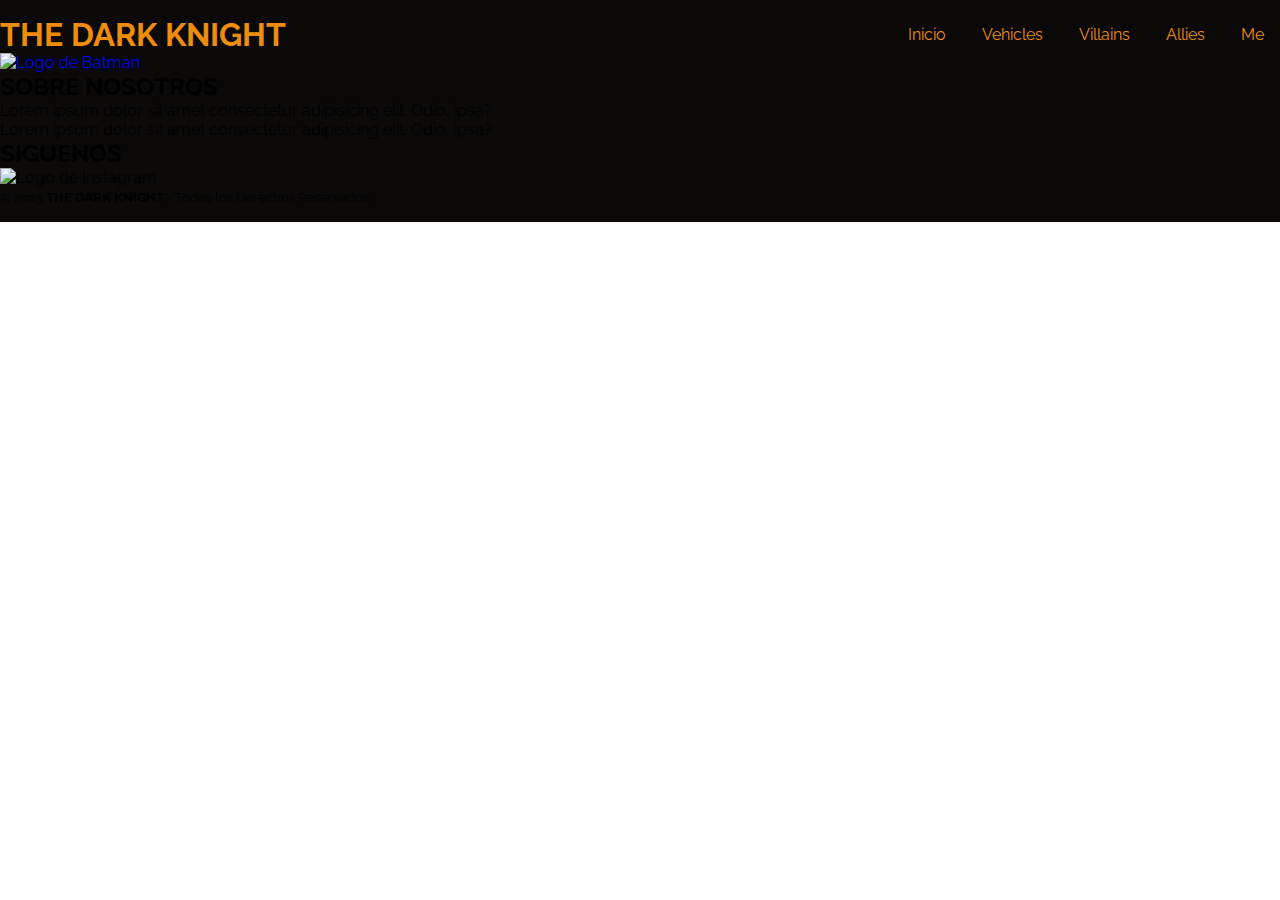
==== html/allies.html @ c23d964f "commit para pushear para solucionar carruseles" ====
<!DOCTYPE html>
<html lang="en">
<head>
    <meta charset="UTF-8">
    <meta http-equiv="X-UA-Compatible" content="IE=edge">
    <meta name="viewport" content="width=device-width, initial-scale=1.0">
    <title>Allies</title>
    <link rel="icon" href="img/batmanLogo5.ico">
    <link rel="preconnect" href="https://fonts.googleapis.com">
    <link rel="preconnect" href="https://fonts.gstatic.com" crossorigin>
    <link href="https://fonts.googleapis.com/css2?family=Raleway:wght@300&display=swap" rel="stylesheet">
    <link rel="stylesheet" href="../css/allies.css"> 
</head>
<body>
    <header class="header">
        <div class="containerNavLogo">
            <H1>THE DARK KNIGHT</H1>
            <nav class="navigation">
                <ul>
                      <li><a href="../index.html">Inicio</a></li>
                      <li><a href="../html/vehicles.html">Vehicles</a></li>
                      <li><a href="../html/villains.html">Villains</a></li>
                      <li><a href="../html/allies.html">Allies</a></li>
                      <li><a href="../html/me.html" class="">Me</a></li>  
                </ul>
            </nav>
        </div>






        <footer>
            <footer class="pie-pagina">
                <div class="grupo-1">
                    <div class="box">
                        <figure>
                            <a href="#">
                                <img src="../img/batmanLogoDefin.png" alt="Logo de Batman">
                            </a>
                        </figure>
                    </div>
                    <div class="box">
                        <h2>SOBRE NOSOTROS</h2>
                        <p>Lorem ipsum dolor sit amet consectetur adipisicing elit. Odio, ipsa?</p>
                        <p>Lorem ipsum dolor sit amet consectetur adipisicing elit. Odio, ipsa?</p>
                    </div>
                    <div class="box">
                        <h2>SIGUENOS</h2>
                        <div class="red-social">
                            <img class="logoIG" src="../img/instagram.png" alt="Logo de Instagram">
                        </div>
                    </div>
                </div>
                <div class="grupo-2">
                    <small>&copy; 2023 <b>THE DARK KNIGHT</b> - Todos los Derechos Reservados.</small>
                </div>
            </footer>
        </footer>
</body>
</html>
---- css/allies.css ----
*{
  margin: 0%;
  padding: 0%;
  font-family: 'Raleway', sans-serif;
  text-decoration-line: none;
  box-sizing: border-box;
  list-style: none;
}




.header {
  padding: 1rem 0%;
  background: #0a0908;
}
.header .containerNavLogo {
  display: flex;
  justify-content: space-between;
  align-items: center;
  color: #EE8C0C;
  /*.navigation a{
      color: #EE8C0C;
  }*/
}
.header .containerNavLogo .navigation ul li {
  color: #EE8C0C;
  display: inline-block;
}
.header .containerNavLogo .navigation ul li a {
  display: block;
  padding: 0.5rem 1rem;
  text-decoration-line: none;
  color: #EE8C0C;
}

/*# sourceMappingURL=allies.css.map */
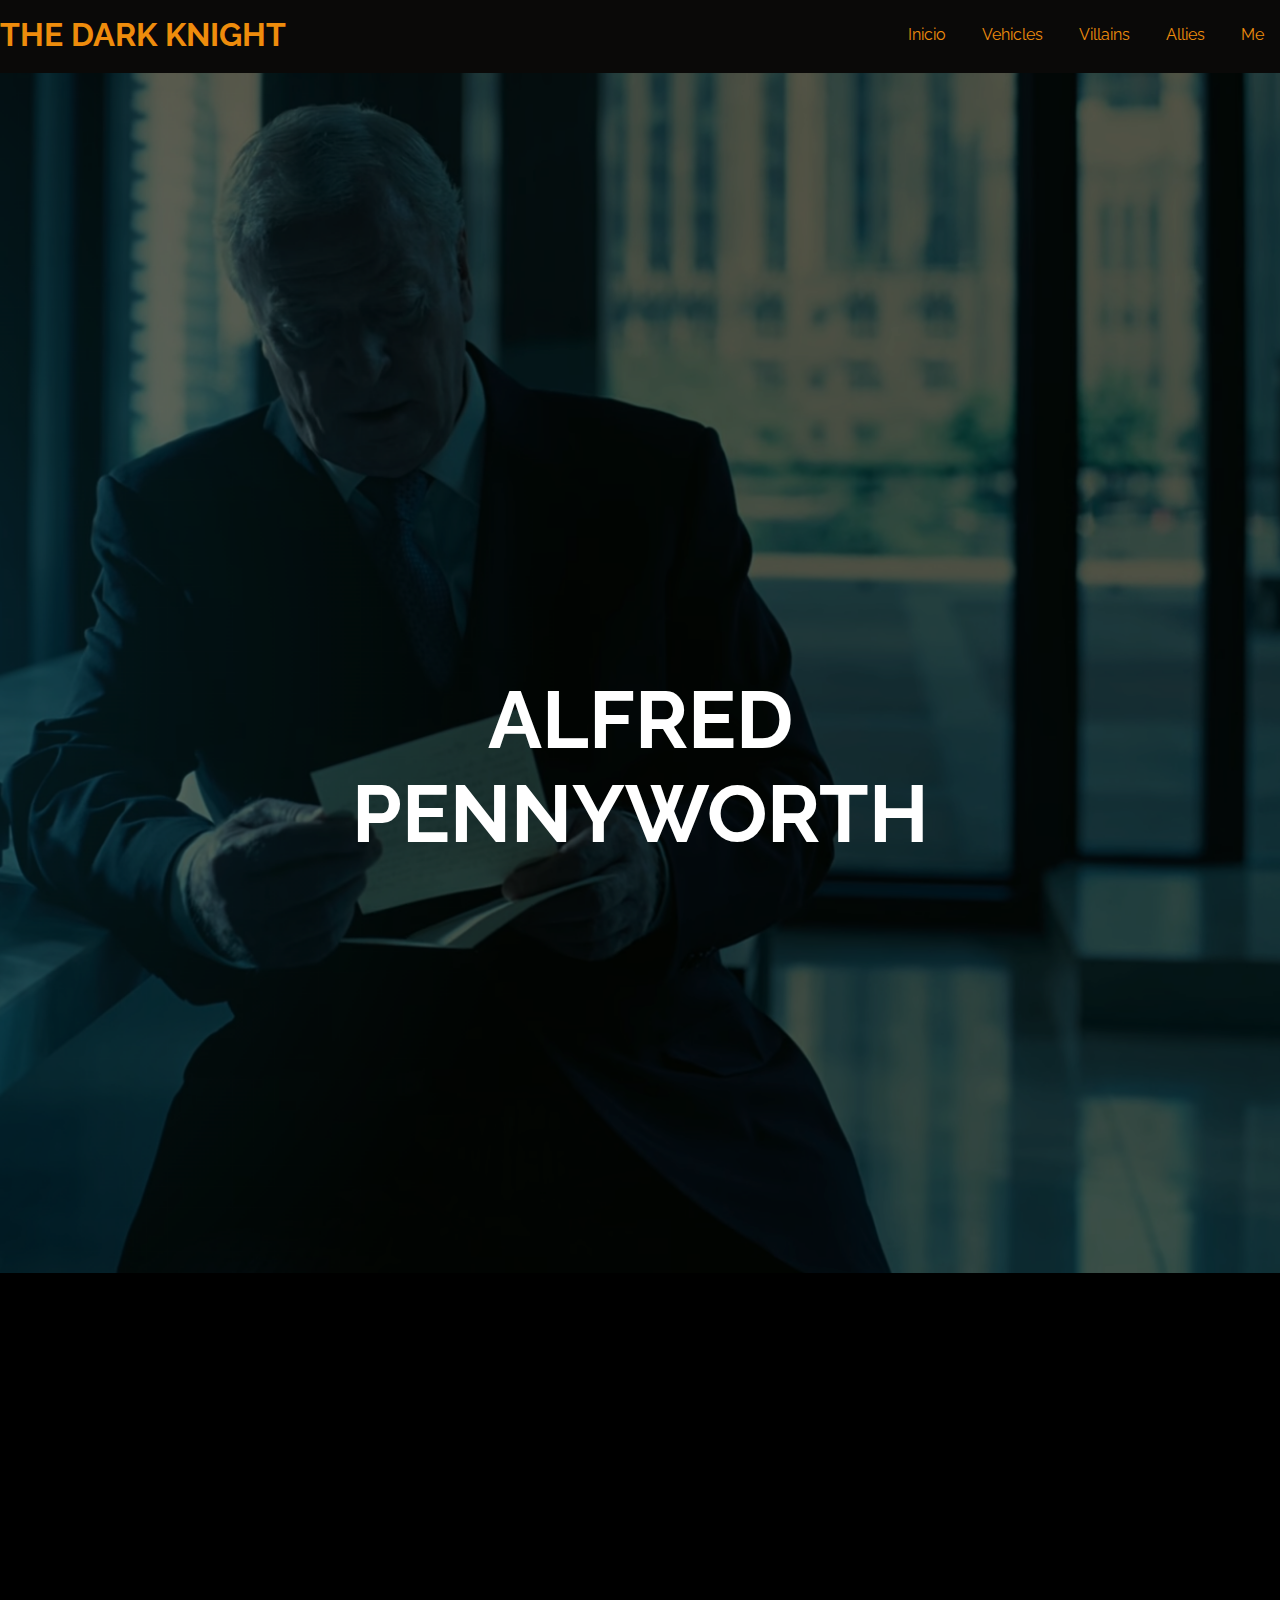
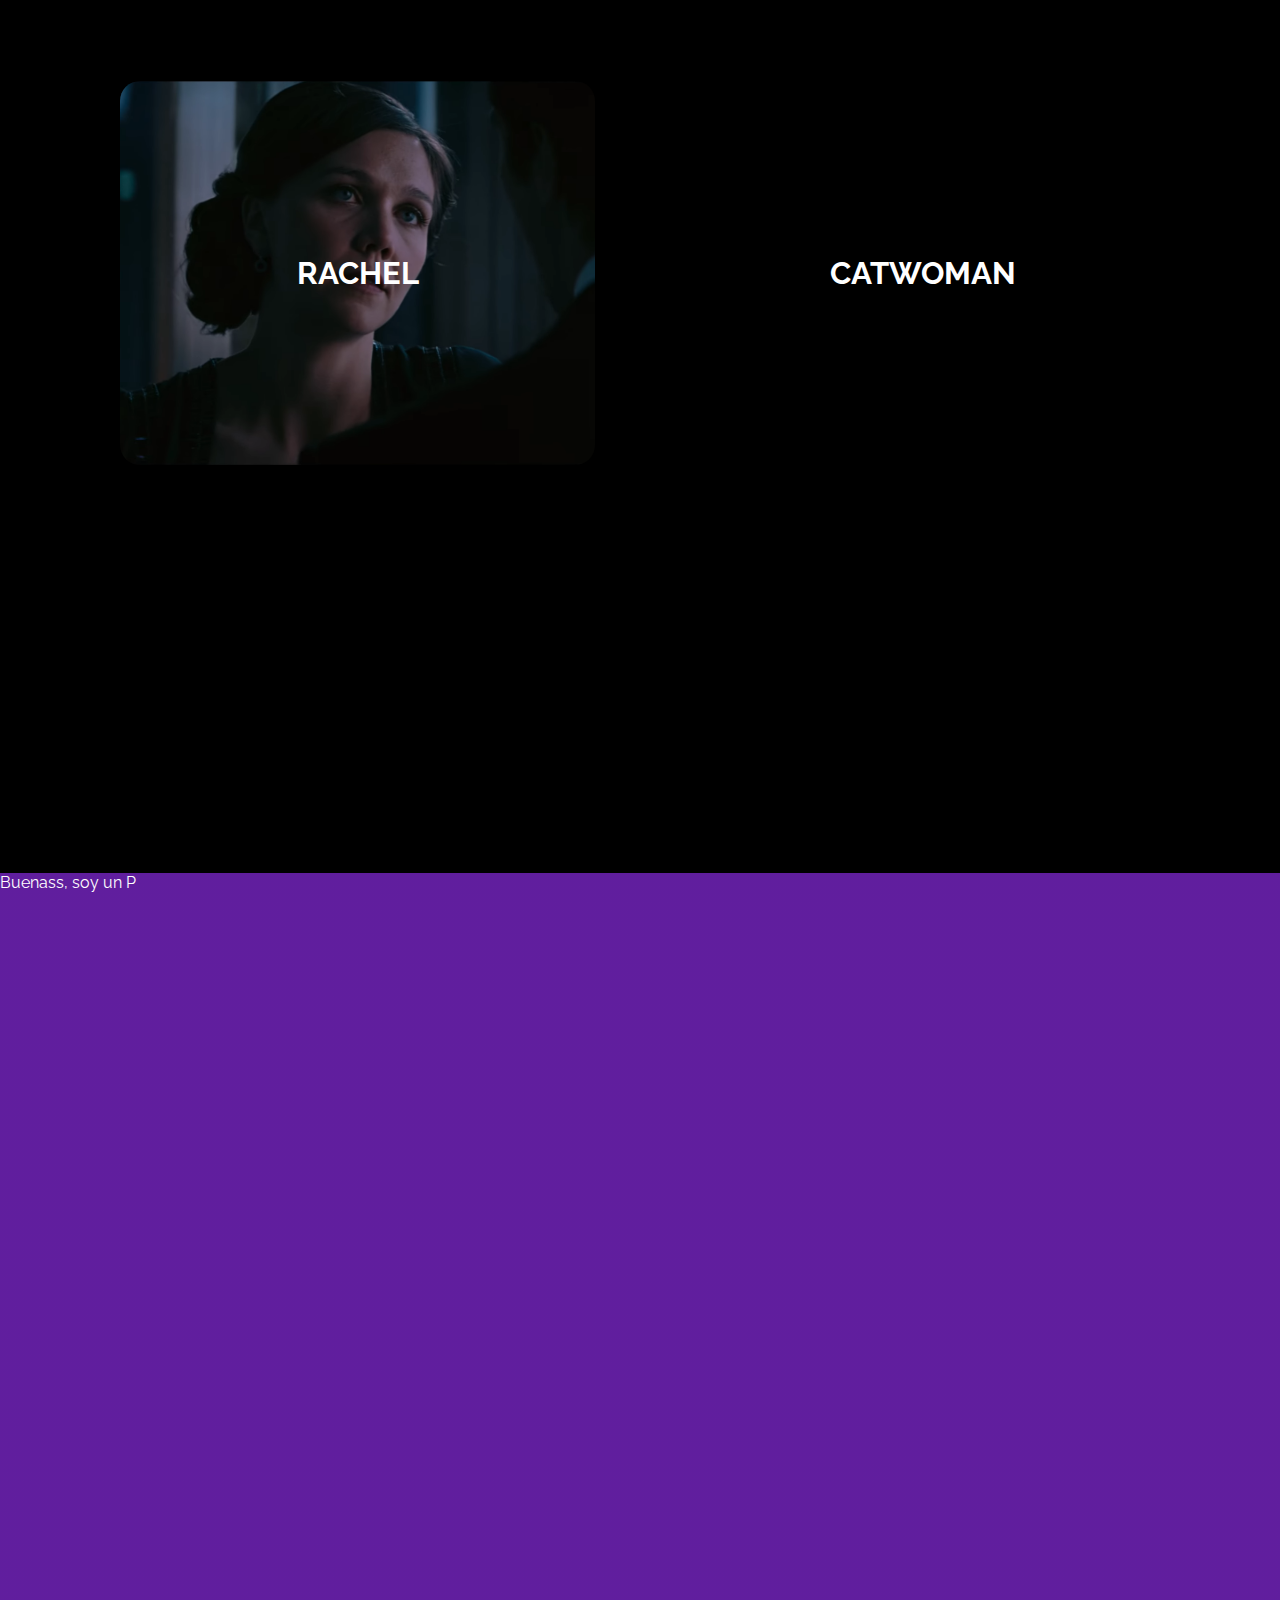
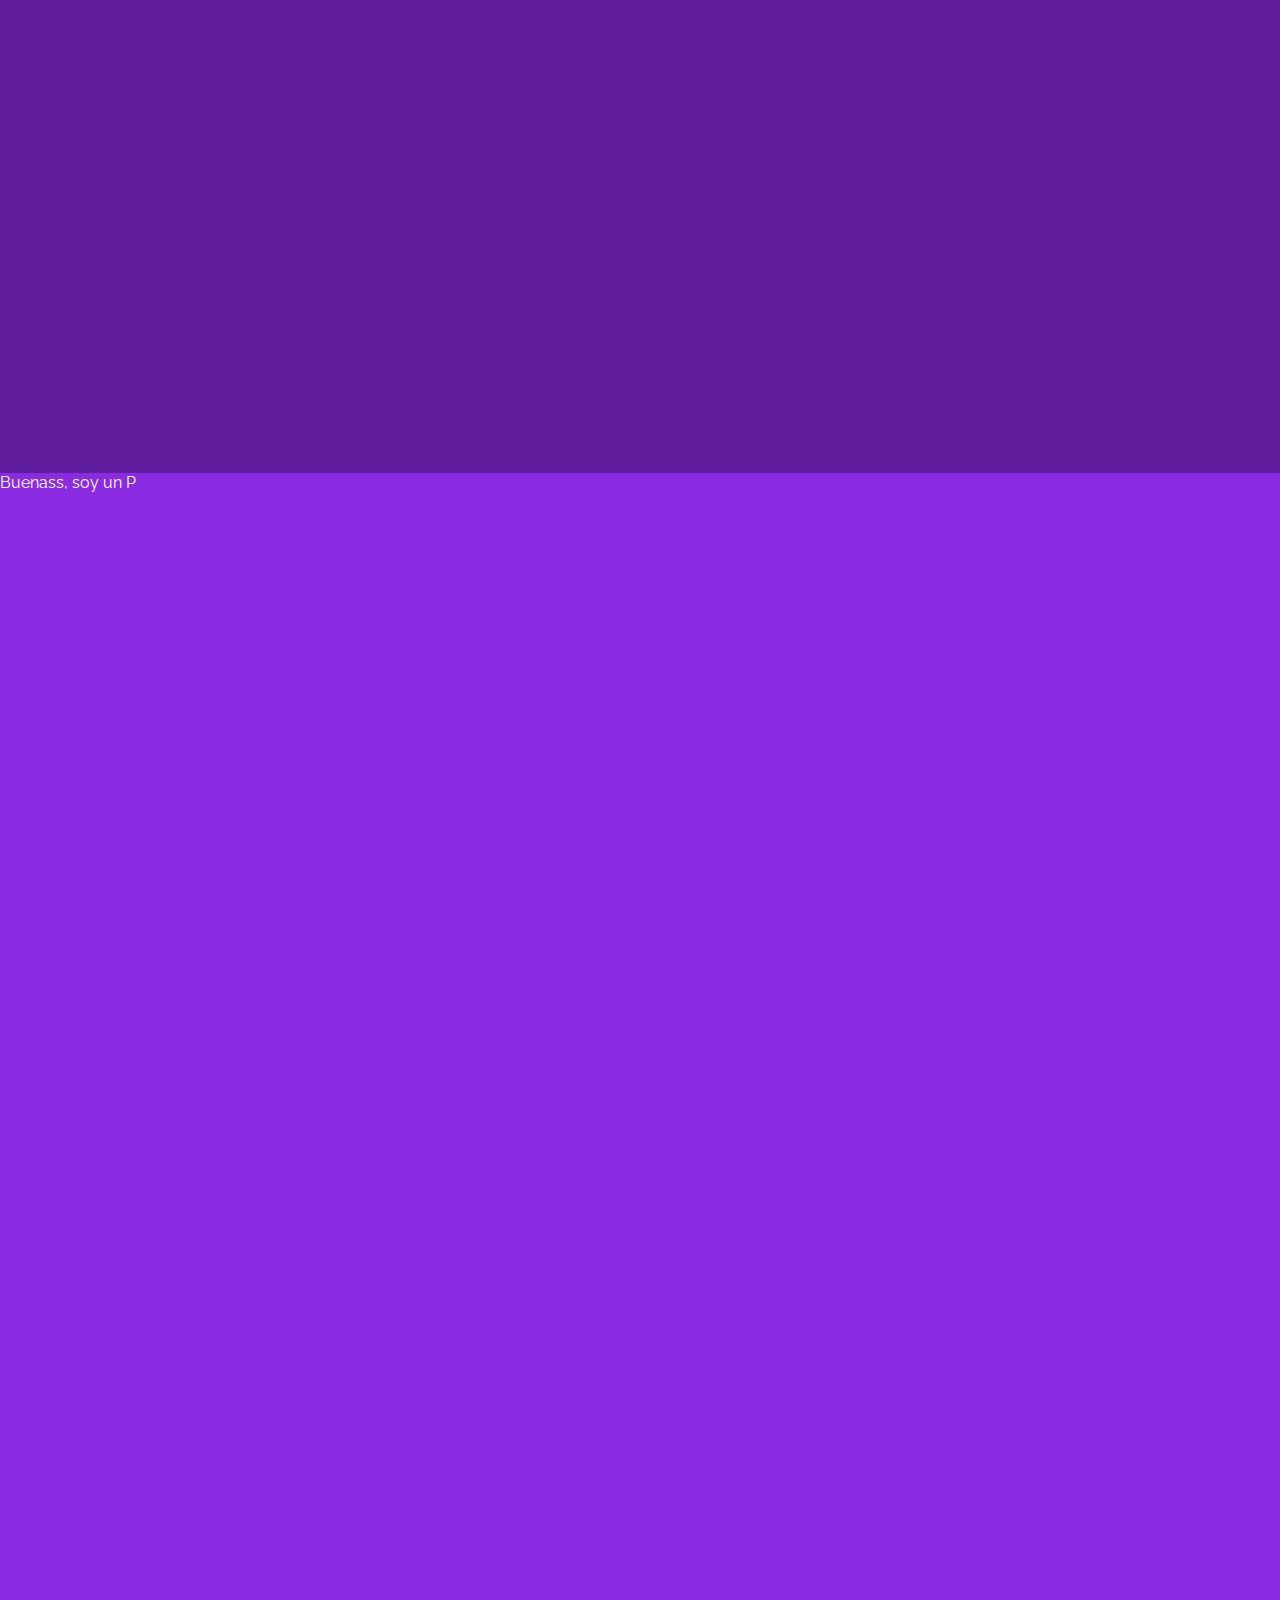
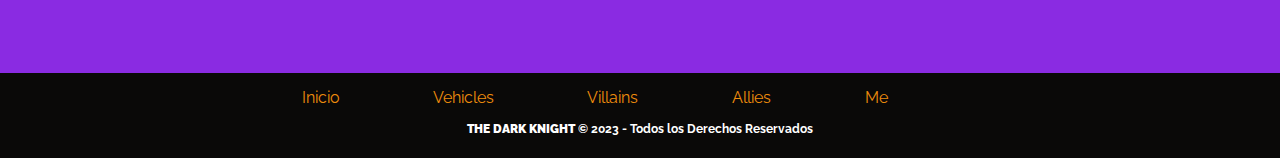
==== commit 258322c4: "Avance en todas las páginas. Desarrollo definitivo de página 'me', vehicles, 'villains', y semi-defi" ====
--- a/html/allies.html
+++ b/html/allies.html
@@ -14,49 +14,83 @@
 <body>
     <header class="header">
         <div class="containerNavLogo">
-            <H1>THE DARK KNIGHT</H1>
+            <h1>THE DARK KNIGHT</h1>
             <nav class="navigation">
                 <ul>
-                      <li><a href="../index.html">Inicio</a></li>
-                      <li><a href="../html/vehicles.html">Vehicles</a></li>
-                      <li><a href="../html/villains.html">Villains</a></li>
-                      <li><a href="../html/allies.html">Allies</a></li>
-                      <li><a href="../html/me.html" class="">Me</a></li>  
+                    <li><a href="../index.html">Inicio</a></li>
+                    <li><a href="../html/vehicles.html">Vehicles</a></li>
+                    <li><a href="../html/villains.html">Villains</a></li>
+                    <li><a href="../html/allies.html">Allies</a></li>
+                    <li><a href="../html/me.html" class="">Me</a></li>  
                 </ul>
             </nav>
         </div>
+    </header>
+
+
+        <div class="containerAllies">
+
+
+
+            <section class="sectionAlfred">
+                            <h1> ALFRED PENNYWORTH </h1>
+                            <!-- <video class="alfredRachel" controls src="../videos/alfredRachelMuere.mp4">
+                                This browser does not support HTML5 audio files
+                            </video>
+                            <video src=""></video> -->
+            </section>
+
+
+
+
+            <section class="sectionWomen">
+                <div class="rachel">
+                <h2>RACHEL</h2>
+                </div>
+                <div class="catwoman">
+                    <h2>CATWOMAN</h2>
+                </div>
+            </section>
+
+
+            
+            <section class="sectionFox">
+                <div class="p"><p>Buenass, soy un P</p></div>
+
+
+            </section>
 
 
 
 
 
+            <section class="sectionGordon">
 
-        <footer>
-            <footer class="pie-pagina">
-                <div class="grupo-1">
-                    <div class="box">
-                        <figure>
-                            <a href="#">
-                                <img src="../img/batmanLogoDefin.png" alt="Logo de Batman">
-                            </a>
-                        </figure>
-                    </div>
-                    <div class="box">
-                        <h2>SOBRE NOSOTROS</h2>
-                        <p>Lorem ipsum dolor sit amet consectetur adipisicing elit. Odio, ipsa?</p>
-                        <p>Lorem ipsum dolor sit amet consectetur adipisicing elit. Odio, ipsa?</p>
-                    </div>
-                    <div class="box">
-                        <h2>SIGUENOS</h2>
-                        <div class="red-social">
-                            <img class="logoIG" src="../img/instagram.png" alt="Logo de Instagram">
-                        </div>
-                    </div>
+                <div class="p"><p>Buenass, soy un P</p></div>
+
+            </section>
+
+
+
+
+           
+
+        </div>
+
+        <footer class="pie-pagina">
+            <div class="grupo-2">
+                <div class="box">
+                    <ul>
+                      <a href="../index.html">Inicio</a>
+                      <a href="../html/vehicles.html">Vehicles</a>
+                      <a href="../html/villains.html">Villains</a>
+                      <a href="../html/allies.html">Allies</a>
+                      <a href="../html/me.html">Me</a>
+                    </ul>
+                    <h3> <b>THE DARK KNIGHT</b> &copy; 2023 - Todos los Derechos Reservados</h3>
+
                 </div>
-                <div class="grupo-2">
-                    <small>&copy; 2023 <b>THE DARK KNIGHT</b> - Todos los Derechos Reservados.</small>
-                </div>
-            </footer>
+            </div>
         </footer>
 </body>
 </html>--- a/css/allies.css
+++ b/css/allies.css
@@ -13,6 +13,7 @@
 .header {
   padding: 1rem 0%;
   background: #0a0908;
+  padding-bottom: 20px;
 }
 .header .containerNavLogo {
   display: flex;
@@ -34,4 +35,202 @@
   color: #EE8C0C;
 }
 
+
+
+.containerAllies{
+  background-color: blueviolet;
+  display: grid;
+  grid-template-rows: repeat(4, 1fr);
+  grid-template-columns: repeat(3, 1fr);
+  color: white;
+}
+
+
+
+
+
+
+
+
+
+
+
+.containerAllies .sectionAlfred{
+background-color: #010308;
+grid-column: 1/4;
+grid-row: 1/2;
+background-image: url(../img/alfredOscuroSketch.png);
+background-repeat: no-repeat;
+background-position: center center;
+background-size: cover;
+padding: 600px;
+align-items: center;
+justify-content: center;
+text-align: center;
+font-size: 250%;
+display: grid;
+grid-template-columns: repeat(5, 1fr);
+grid-template-rows: repeat(5, 1fr);
+height: 100vh;
+width: 100vw;
+
+}
+
+.sectionAlfred .gridAlfred .alfredRachel{
+  width: 10%;
+  height: 10%;
+}
+
+
+
+.containerAllies .sectionWomen{
+background-color: #000000;
+grid-column: 1/4;
+grid-row: 2/3;
+display: grid;
+grid-template-columns: 1fr 1fr;
+grid-template-rows: 1fr;
+align-items: center;
+/* background: linear-gradient(to right, /* rgb(0 0 0 / 0.3), rgb(0 0 0 / 0.3) ),  url(../img/batman2.jpg); */
+background-repeat: no-repeat;
+background-position: center center;
+background-size: cover;
+padding: 120px;
+gap: 90px;
+}
+
+
+.containerAllies .sectionWomen .rachel{
+margin: 0px;
+position: relative;
+transition: 0.7s;;
+border-radius: 20px;
+background-image: url(../img/rachel01.png);
+background-repeat: no-repeat;
+/* background-position: center center; */
+background-size: cover;
+height: 40%;
+width:100%;
+/* margin: 50px 50px 50px 50px; */
+display: flex;
+align-items: center;
+justify-content: center;
+font-size: 130%;
+}
+
+.containerAllies .sectionWomen .rachel:hover {
+    /* transform: scale(1.1); */
+    position: relative;
+    box-shadow: 0 0 30px #EE8C0C;
+    height: 100%;
+    background-image: url(../img/rachelPoster.jpg);
+
+  }
+
+  .containerAllies .sectionWomen .catwoman{
+    margin: 0px;
+    position: relative;
+    transition: 0.7s;;
+    border-radius: 20px;
+    background-image: url(../img/catwoman1.png);
+    background-repeat: no-repeat;
+    /* background-position: center center; */
+    background-size: cover;
+    height: 40%;
+    width:100%;
+    /* margin: 50px 50px 50px 50px; */
+    display: flex;
+    align-items: center;
+    justify-content: center;
+    font-size: 130%;
+    
+    
+    }
+
+    .containerAllies .sectionWomen .catwoman h2{
+
+
+
+    }
+
+
+    .containerAllies .sectionWomen .catwoman:hover {
+      /* transform: scale(1.1); */
+      position: relative;
+      box-shadow: 0 0 30px #EE8C0C;
+      height: 100%;
+      background-image: url(../img/catwoman2poster.webp);
+      background-size: cover;
+    }
+  
+
+
+
+
+
+
+/* .containerAllies .sectionWomen .catwoman:hover{
+
+  position: relative;
+  box-shadow: 0 0 30px #EE8C0C;
+  height: 100%;
+
+} */
+
+
+
+
+
+.containerAllies .sectionFox{
+background-color: brown;
+  grid-column: 1/4;
+  grid-row: 3/4;
+  background: linear-gradient(to right, rgb(0 0 0 / 0.3), rgb(0 0 0 / 0.3) ), url(../img/fox5.png);
+  background-repeat: no-repeat;
+  background-position: center center;
+  background-size: cover;
+  }
+
+  .containerAllies .sectionGordon{
+
+    grid-column: 1/4;
+    grid-row: 4/5;
+    
+  }
+
+  
+
+  .pie-pagina {
+    width: 100%;
+    background-color: #0a0908;
+    text-align: center;
+  }
+  .pie-pagina .grupo-2 {
+    background-color: #0a0908;
+    padding: 15px 10px;
+    text-align: center;
+    color: #fff;
+    padding: 15px;
+  }
+  .pie-pagina .grupo-2 .box ul a {
+    text-decoration: none;
+    color: #EE8C0C;
+    margin-right: 90px;
+  }
+  .pie-pagina .grupo-2 h3 {
+    font-size: 12px;
+    margin-bottom: 7px;
+    padding-top: 15px;
+  }
+  
+  @media screen and (max-width: 800px) {
+    .pie-pagina .grupo-1 {
+      width: 90%;
+      grid-template-columns: repeat(1, 1fr);
+      grid-gap: 30px;
+      padding: 35px 0px;
+    }
+  }
+
+
 /*# sourceMappingURL=allies.css.map */
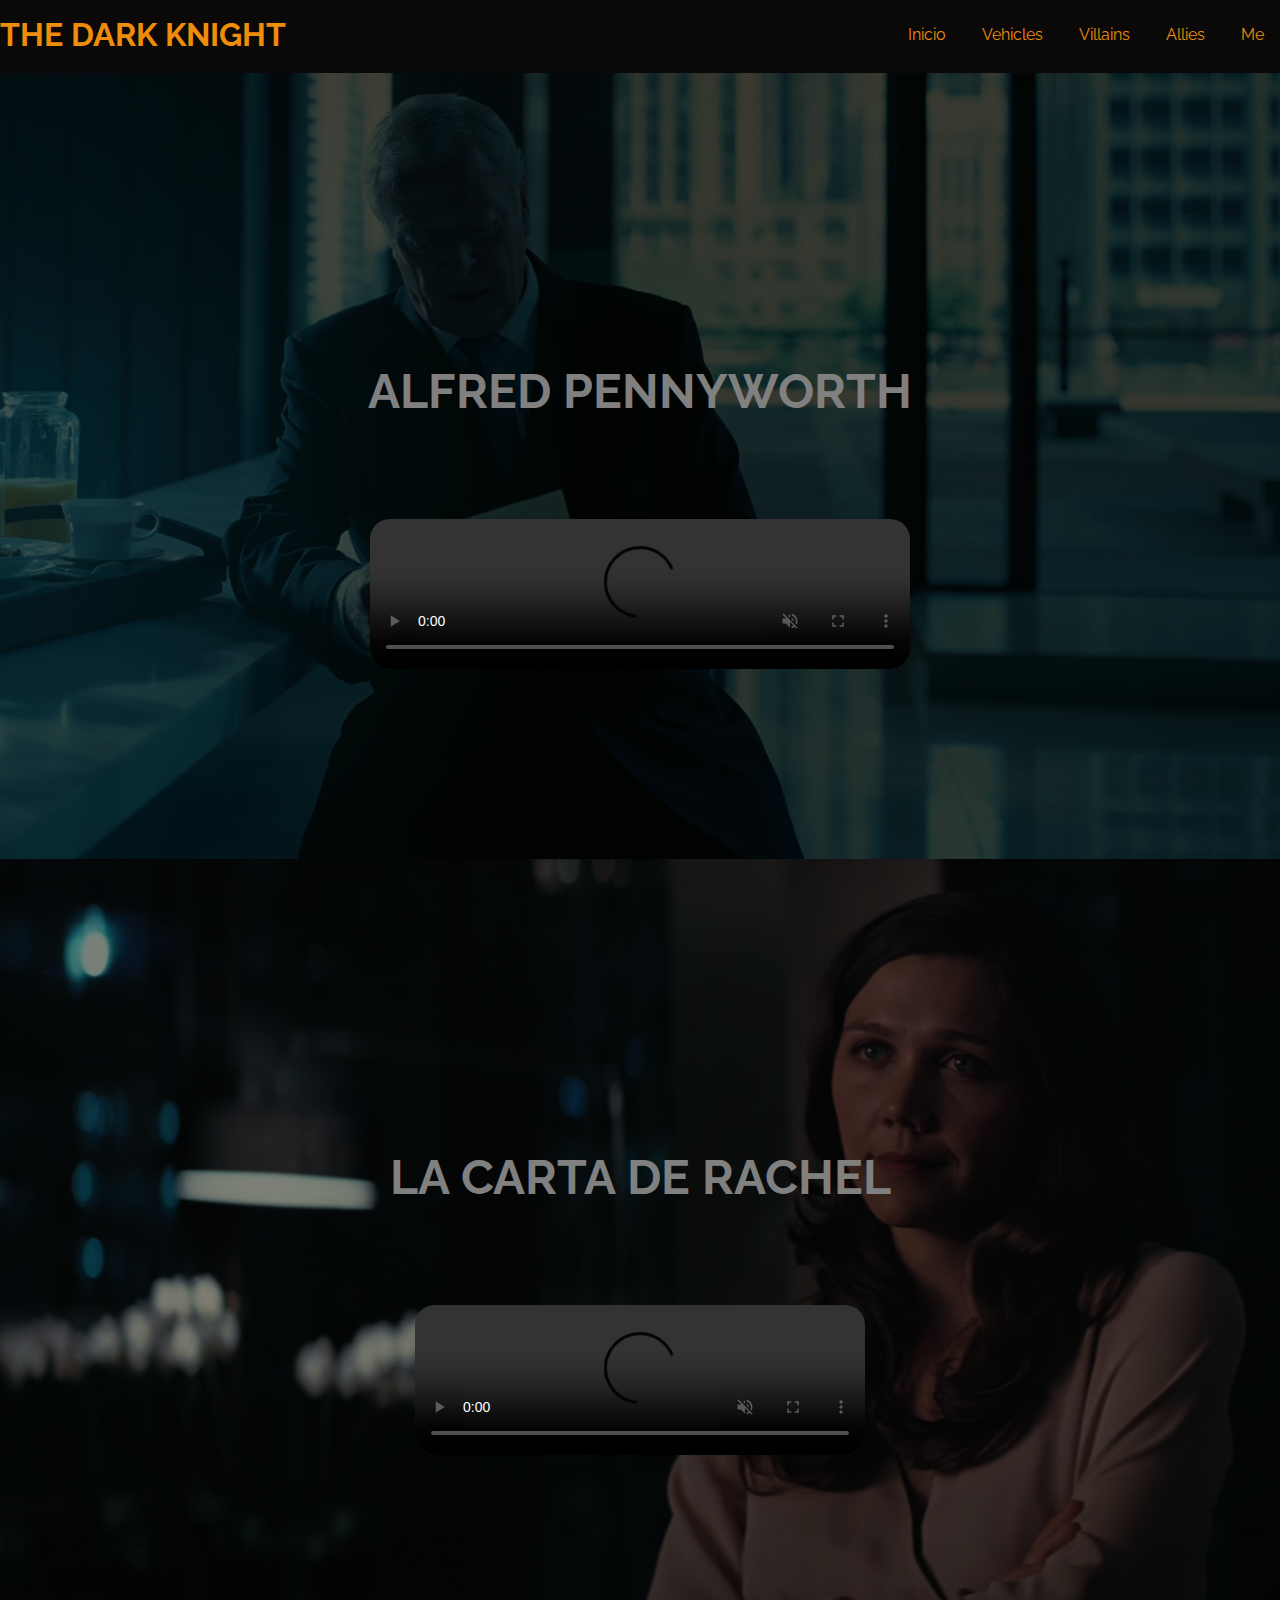
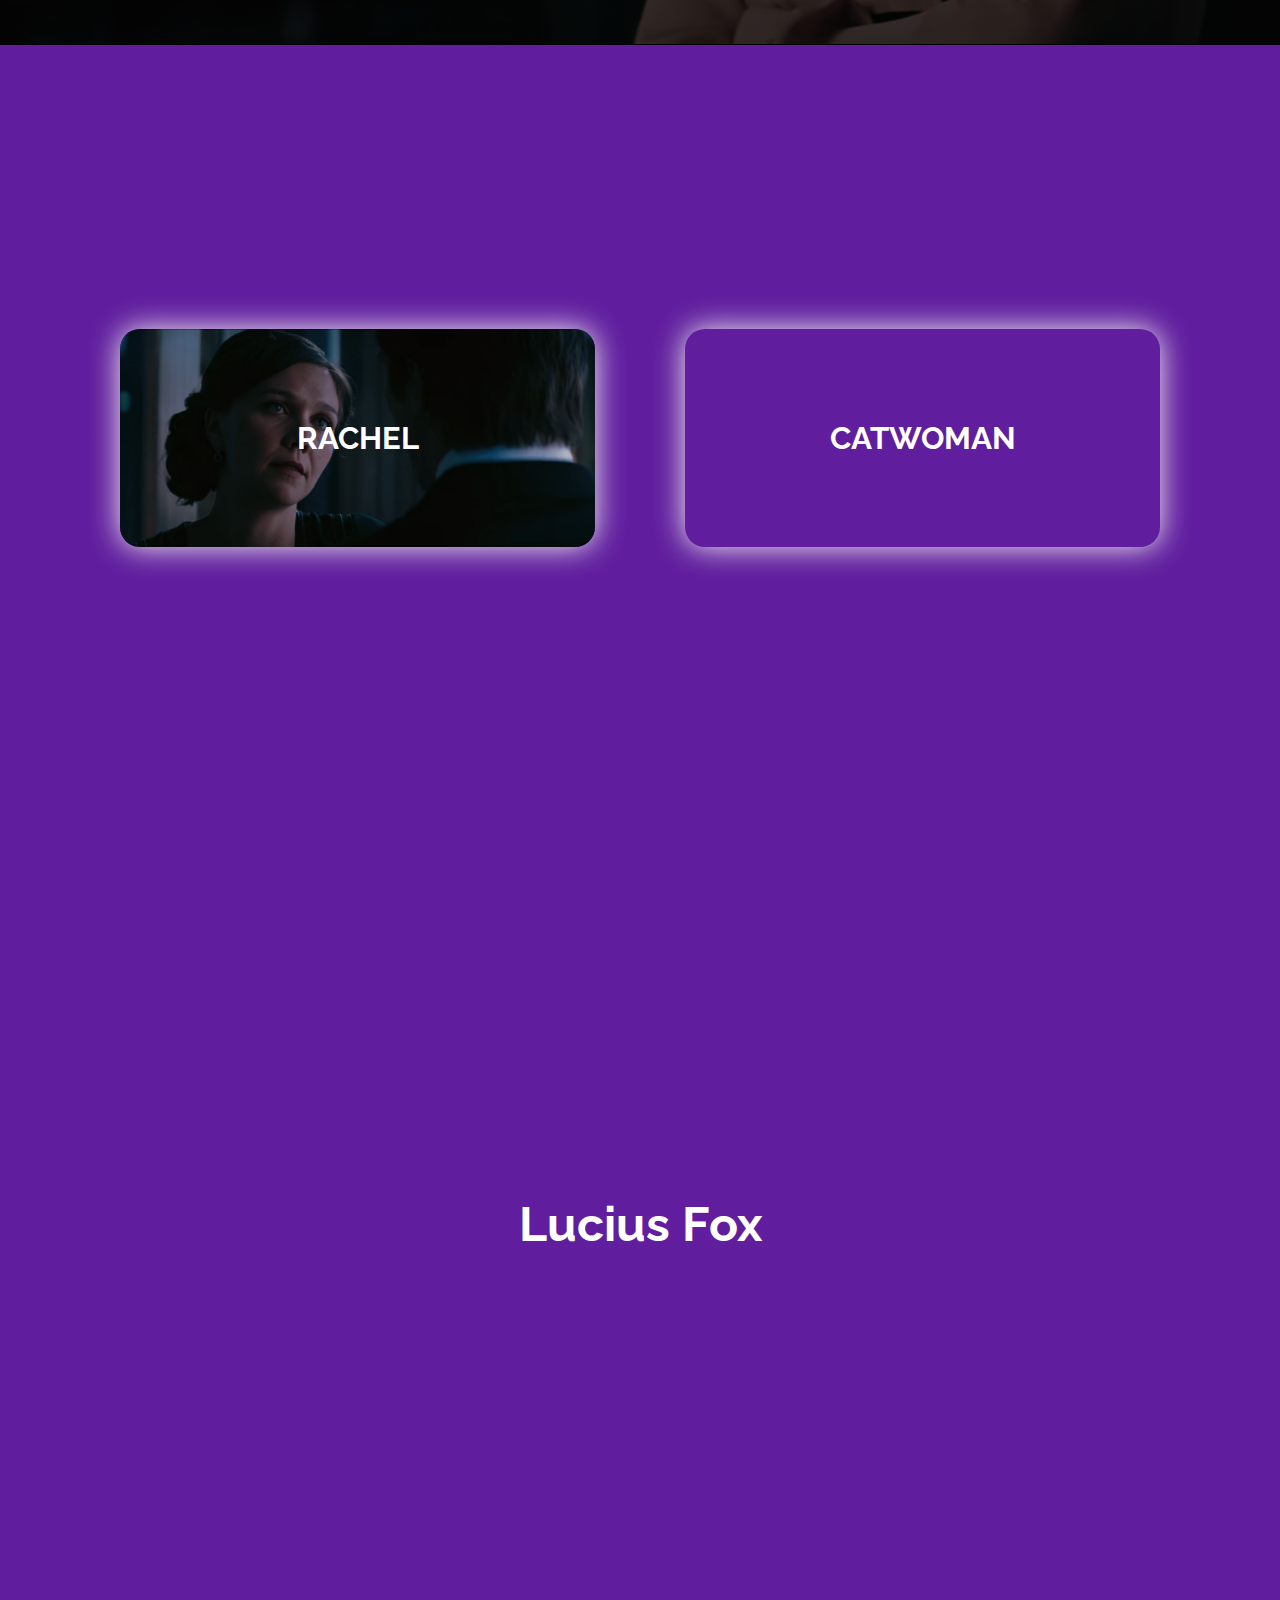
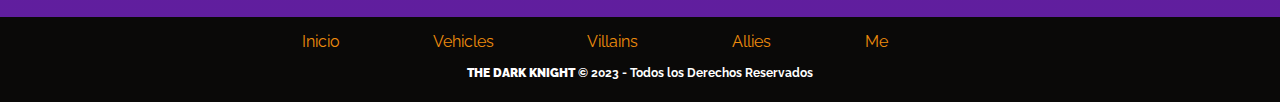
==== commit 1c0ef82d: "Allies: Section 'La carta de Rachel' terminada" ====
--- a/html/allies.html
+++ b/html/allies.html
@@ -33,14 +33,18 @@
 
 
             <section class="sectionAlfred">
-                            <h1> ALFRED PENNYWORTH </h1>
-                            <!-- <video class="alfredRachel" controls src="../videos/alfredRachelMuere.mp4">
-                                This browser does not support HTML5 audio files
-                            </video>
-                            <video src=""></video> -->
+                <div class="div1">
+                <h2> ALFRED PENNYWORTH </h2>
+                <video src="../videos/alfredRachelMuere.mp4" controls autoplay loop muted class="video1"></video>
+                </div>
             </section>
 
-
+            <section class="rachelLetter">
+                <div class="div2">
+                    <h2> LA CARTA DE RACHEL </h2>
+                    <video src="../videos/0617.mp4" controls autoplay loop muted class="video2"></video>
+                    </div>
+            </section>
 
 
             <section class="sectionWomen">
@@ -52,28 +56,11 @@
                 </div>
             </section>
 
-
             
             <section class="sectionFox">
-                <div class="p"><p>Buenass, soy un P</p></div>
-
-
+                <h2> Lucius Fox</h2>
             </section>
 
-
-
-
-
-            <section class="sectionGordon">
-
-                <div class="p"><p>Buenass, soy un P</p></div>
-
-            </section>
-
-
-
-
-           
 
         </div>
 
--- a/css/allies.css
+++ b/css/allies.css
@@ -1,14 +1,11 @@
-*{
+* {
   margin: 0%;
   padding: 0%;
-  font-family: 'Raleway', sans-serif;
+  font-family: "Raleway", sans-serif;
   text-decoration-line: none;
   box-sizing: border-box;
   list-style: none;
 }
-
-
-
 
 .header {
   padding: 1rem 0%;
@@ -20,9 +17,6 @@
   justify-content: space-between;
   align-items: center;
   color: #EE8C0C;
-  /*.navigation a{
-      color: #EE8C0C;
-  }*/
 }
 .header .containerNavLogo .navigation ul li {
   color: #EE8C0C;
@@ -35,202 +29,190 @@
   color: #EE8C0C;
 }
 
-
-
-.containerAllies{
+.containerAllies {
   background-color: blueviolet;
   display: grid;
   grid-template-rows: repeat(4, 1fr);
   grid-template-columns: repeat(3, 1fr);
   color: white;
 }
-
-
-
-
-
-
-
-
-
-
-
-.containerAllies .sectionAlfred{
-background-color: #010308;
-grid-column: 1/4;
-grid-row: 1/2;
-background-image: url(../img/alfredOscuroSketch.png);
-background-repeat: no-repeat;
-background-position: center center;
-background-size: cover;
-padding: 600px;
-align-items: center;
-justify-content: center;
-text-align: center;
-font-size: 250%;
-display: grid;
-grid-template-columns: repeat(5, 1fr);
-grid-template-rows: repeat(5, 1fr);
-height: 100vh;
-width: 100vw;
-
-}
-
-.sectionAlfred .gridAlfred .alfredRachel{
-  width: 10%;
-  height: 10%;
-}
-
-
-
-.containerAllies .sectionWomen{
-background-color: #000000;
-grid-column: 1/4;
-grid-row: 2/3;
-display: grid;
-grid-template-columns: 1fr 1fr;
-grid-template-rows: 1fr;
-align-items: center;
-/* background: linear-gradient(to right, /* rgb(0 0 0 / 0.3), rgb(0 0 0 / 0.3) ),  url(../img/batman2.jpg); */
-background-repeat: no-repeat;
-background-position: center center;
-background-size: cover;
-padding: 120px;
-gap: 90px;
-}
-
-
-.containerAllies .sectionWomen .rachel{
-margin: 0px;
-position: relative;
-transition: 0.7s;;
-border-radius: 20px;
-background-image: url(../img/rachel01.png);
-background-repeat: no-repeat;
-/* background-position: center center; */
-background-size: cover;
-height: 40%;
-width:100%;
-/* margin: 50px 50px 50px 50px; */
-display: flex;
-align-items: center;
-justify-content: center;
-font-size: 130%;
-}
-
+.containerAllies .sectionAlfred {
+  grid-column: 1/4;
+  grid-row: 1/2;
+  background: linear-gradient(to right, rgba(0, 0, 0, 0.3), rgba(0, 0, 0, 0.3)), url(../img/alfredOscuroSketch.png);
+  background-repeat: no-repeat;
+  background-position: center center;
+  background-size: cover;
+}
+.containerAllies .sectionAlfred .div1 {
+  display: flex;
+  align-items: center;
+  justify-content: center;
+  flex-direction: column;
+  padding: 190px;
+  gap: 100px;
+}
+.containerAllies .sectionAlfred .div1 .video1 {
+  height: 50%;
+  width: 60%;
+  border-radius: 20px;
+  transition: 0.7s;
+}
+.containerAllies .sectionAlfred .div1 .video1:hover {
+  box-shadow: 0 0 100px #000000;
+}
+.containerAllies .sectionAlfred .div1 h2 {
+  padding-top: 100px;
+  font-size: 300%;
+  text-align: center;
+  color: grey;
+  transition: 0.7s;
+}
+.containerAllies .sectionAlfred .div1 h2:hover {
+  color: #0a1a2a;
+}
+.containerAllies .rachelLetter {
+  grid-column: 1/4;
+  grid-row: 2/3;
+  background: linear-gradient(to right, rgba(0, 0, 0, 0.5), rgba(0, 0, 0, 0.5)), url(../img/rachelVG2.png);
+  background-repeat: no-repeat;
+  background-position: center center;
+  background-size: cover;
+}
+.containerAllies .rachelLetter .div2 {
+  display: flex;
+  align-items: center;
+  flex-direction: column;
+  padding: 190px;
+  gap: 100px;
+}
+.containerAllies .rachelLetter .div2 .video2 {
+  height: 40%;
+  width: 50%;
+  border-radius: 20px;
+  transition: 0.7s;
+  justify-content: flex-start;
+}
+.containerAllies .rachelLetter .div2 .video2:hover {
+  box-shadow: 0 0 100px #73403C;
+}
+.containerAllies .rachelLetter .div2 h2 {
+  padding-top: 100px;
+  font-size: 300%;
+  text-align: center;
+  color: grey;
+  transition: 0.7s;
+}
+.containerAllies .rachelLetter .div2 h2:hover {
+  color: #73403C;
+}
+.containerAllies .sectionWomen {
+  background-color: #000000;
+  grid-column: 1/4;
+  grid-row: 3/4;
+  display: grid;
+  grid-template-columns: 1fr 1fr;
+  grid-template-rows: 1fr;
+  align-items: center;
+  background: linear-gradient(to right, rgba(0, 0, 0, 0.3), rgba(0, 0, 0, 0.3)), url(../img/batman1.jpg);
+  background-repeat: no-repeat;
+  background-position: center center;
+  background-size: cover;
+  padding: 120px;
+  gap: 90px;
+}
+.containerAllies .sectionWomen .rachel {
+  margin: 0px;
+  position: relative;
+  transition: 0.7s;
+  border-radius: 20px;
+  background-image: url(../img/rachel01.png);
+  background-repeat: no-repeat;
+  /* background-position: center center; */
+  background-size: cover;
+  height: 40%;
+  width: 100%;
+  /* margin: 50px 50px 50px 50px; */
+  display: flex;
+  align-items: center;
+  justify-content: center;
+  font-size: 130%;
+  box-shadow: 0 0 30px #f5f5f5;
+}
 .containerAllies .sectionWomen .rachel:hover {
-    /* transform: scale(1.1); */
-    position: relative;
-    box-shadow: 0 0 30px #EE8C0C;
-    height: 100%;
-    background-image: url(../img/rachelPoster.jpg);
-
+  /* transform: scale(1.1); */
+  position: relative;
+  box-shadow: 0 0 300px #EE8C0C;
+  height: 100%;
+  background-image: url(../img/rachelPoster.jpg);
+}
+.containerAllies .sectionWomen .catwoman {
+  margin: 0px;
+  position: relative;
+  transition: 0.7s;
+  border-radius: 20px;
+  background-image: url(../img/catwoman1.png);
+  background-repeat: no-repeat;
+  background-size: cover;
+  height: 40%;
+  width: 100%;
+  display: flex;
+  align-items: center;
+  justify-content: center;
+  font-size: 130%;
+  box-shadow: 0 0 30px #f5f5f5;
+}
+.containerAllies .sectionWomen .catwoman:hover {
+  position: relative;
+  box-shadow: 0 0 300px #164471;
+  height: 100%;
+  background-image: url(../img/catwoman2poster.webp);
+  background-size: cover;
+}
+.containerAllies .sectionFox {
+  background-color: brown;
+  grid-column: 1/4;
+  grid-row: 4/5;
+  background: linear-gradient(to right, rgba(0, 0, 0, 0.3), rgba(0, 0, 0, 0.3)), url(../img/fox5.png);
+  background-repeat: no-repeat;
+  background-position: center center;
+  background-size: cover;
+  display: flex;
+  font-size: 200%;
+  align-items: center;
+  justify-content: center;
+  text-align: center;
+}
+
+.pie-pagina {
+  width: 100%;
+  background-color: #0a0908;
+  text-align: center;
+}
+.pie-pagina .grupo-2 {
+  background-color: #0a0908;
+  padding: 15px 10px;
+  text-align: center;
+  color: #fff;
+  padding: 15px;
+}
+.pie-pagina .grupo-2 .box ul a {
+  text-decoration: none;
+  color: #EE8C0C;
+  margin-right: 90px;
+}
+.pie-pagina .grupo-2 h3 {
+  font-size: 12px;
+  margin-bottom: 7px;
+  padding-top: 15px;
+}
+@media screen and (max-width: 800px) {
+  .pie-pagina .grupo-1 {
+    width: 90%;
+    grid-template-columns: repeat(1, 1fr);
+    grid-gap: 30px;
+    padding: 35px 0px;
   }
-
-  .containerAllies .sectionWomen .catwoman{
-    margin: 0px;
-    position: relative;
-    transition: 0.7s;;
-    border-radius: 20px;
-    background-image: url(../img/catwoman1.png);
-    background-repeat: no-repeat;
-    /* background-position: center center; */
-    background-size: cover;
-    height: 40%;
-    width:100%;
-    /* margin: 50px 50px 50px 50px; */
-    display: flex;
-    align-items: center;
-    justify-content: center;
-    font-size: 130%;
-    
-    
-    }
-
-    .containerAllies .sectionWomen .catwoman h2{
-
-
-
-    }
-
-
-    .containerAllies .sectionWomen .catwoman:hover {
-      /* transform: scale(1.1); */
-      position: relative;
-      box-shadow: 0 0 30px #EE8C0C;
-      height: 100%;
-      background-image: url(../img/catwoman2poster.webp);
-      background-size: cover;
-    }
-  
-
-
-
-
-
-
-/* .containerAllies .sectionWomen .catwoman:hover{
-
-  position: relative;
-  box-shadow: 0 0 30px #EE8C0C;
-  height: 100%;
-
-} */
-
-
-
-
-
-.containerAllies .sectionFox{
-background-color: brown;
-  grid-column: 1/4;
-  grid-row: 3/4;
-  background: linear-gradient(to right, rgb(0 0 0 / 0.3), rgb(0 0 0 / 0.3) ), url(../img/fox5.png);
-  background-repeat: no-repeat;
-  background-position: center center;
-  background-size: cover;
-  }
-
-  .containerAllies .sectionGordon{
-
-    grid-column: 1/4;
-    grid-row: 4/5;
-    
-  }
-
-  
-
-  .pie-pagina {
-    width: 100%;
-    background-color: #0a0908;
-    text-align: center;
-  }
-  .pie-pagina .grupo-2 {
-    background-color: #0a0908;
-    padding: 15px 10px;
-    text-align: center;
-    color: #fff;
-    padding: 15px;
-  }
-  .pie-pagina .grupo-2 .box ul a {
-    text-decoration: none;
-    color: #EE8C0C;
-    margin-right: 90px;
-  }
-  .pie-pagina .grupo-2 h3 {
-    font-size: 12px;
-    margin-bottom: 7px;
-    padding-top: 15px;
-  }
-  
-  @media screen and (max-width: 800px) {
-    .pie-pagina .grupo-1 {
-      width: 90%;
-      grid-template-columns: repeat(1, 1fr);
-      grid-gap: 30px;
-      padding: 35px 0px;
-    }
-  }
-
+}
 
 /*# sourceMappingURL=allies.css.map */
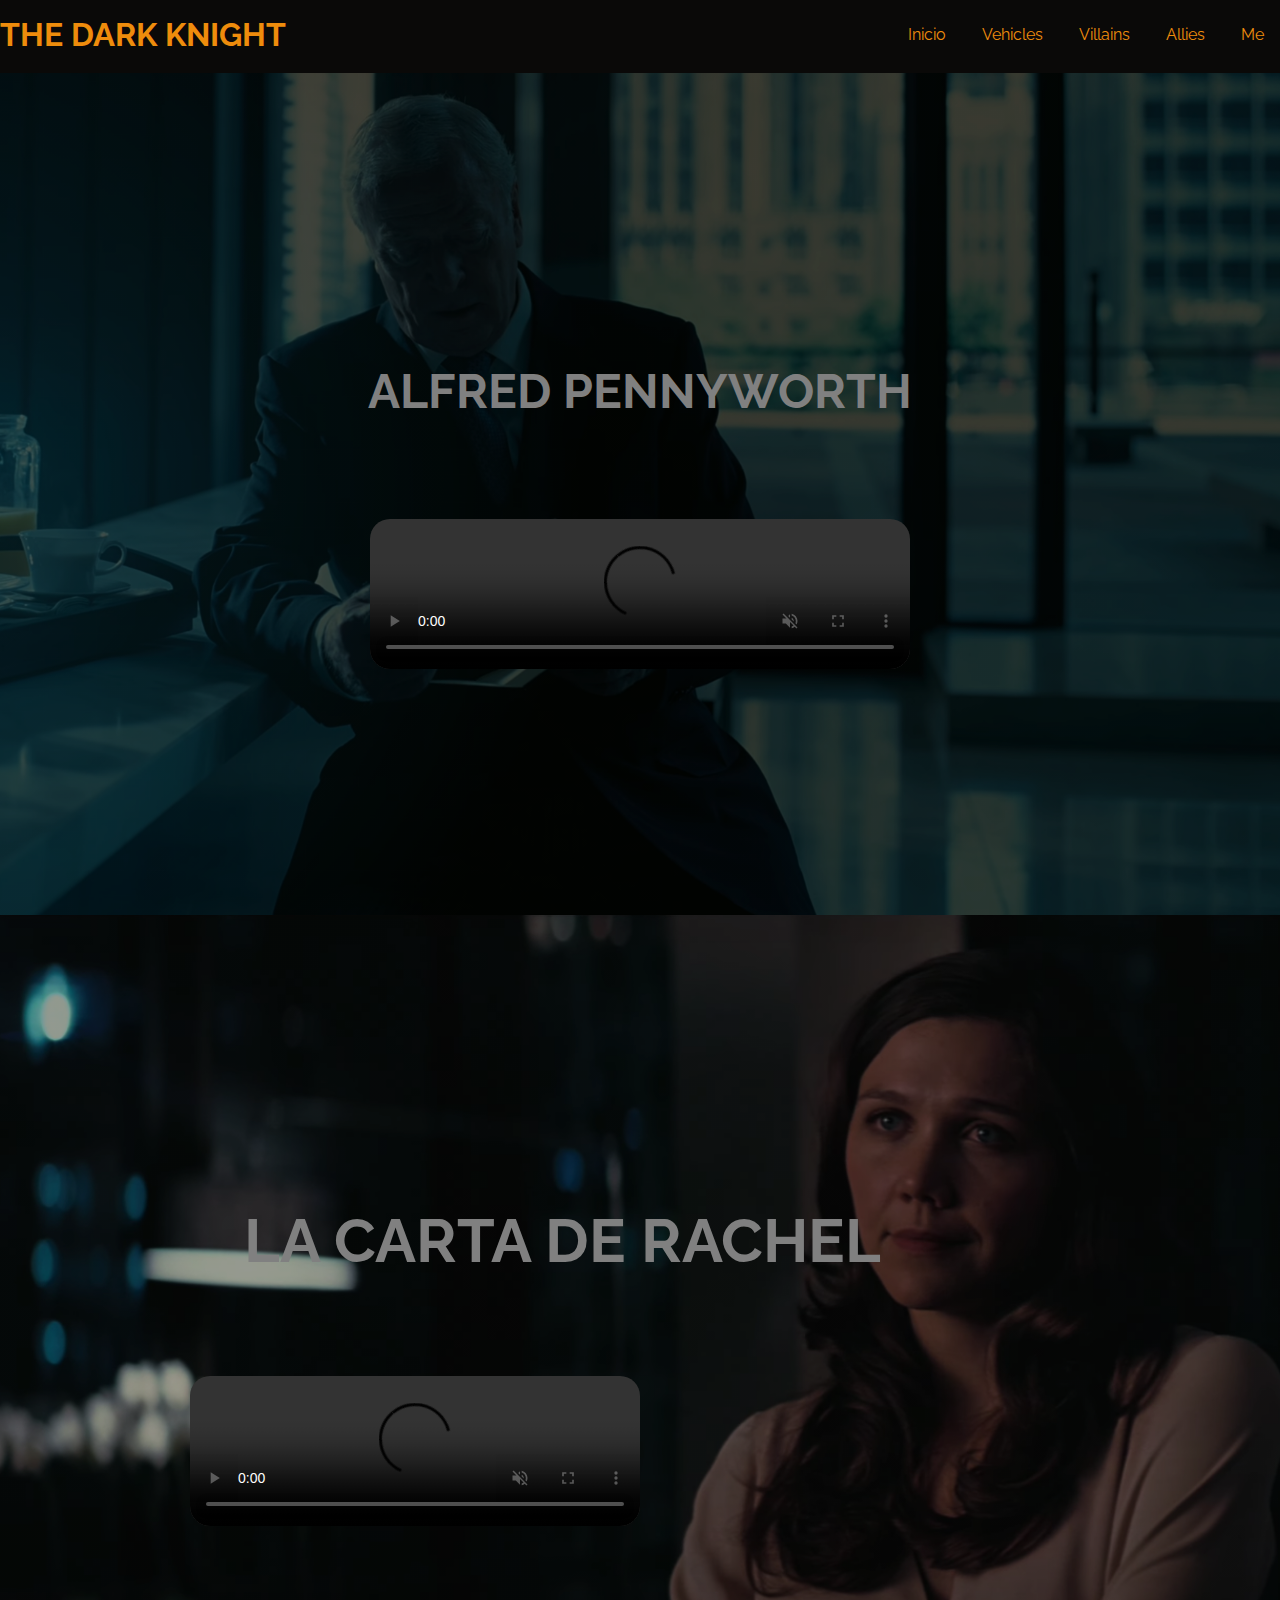
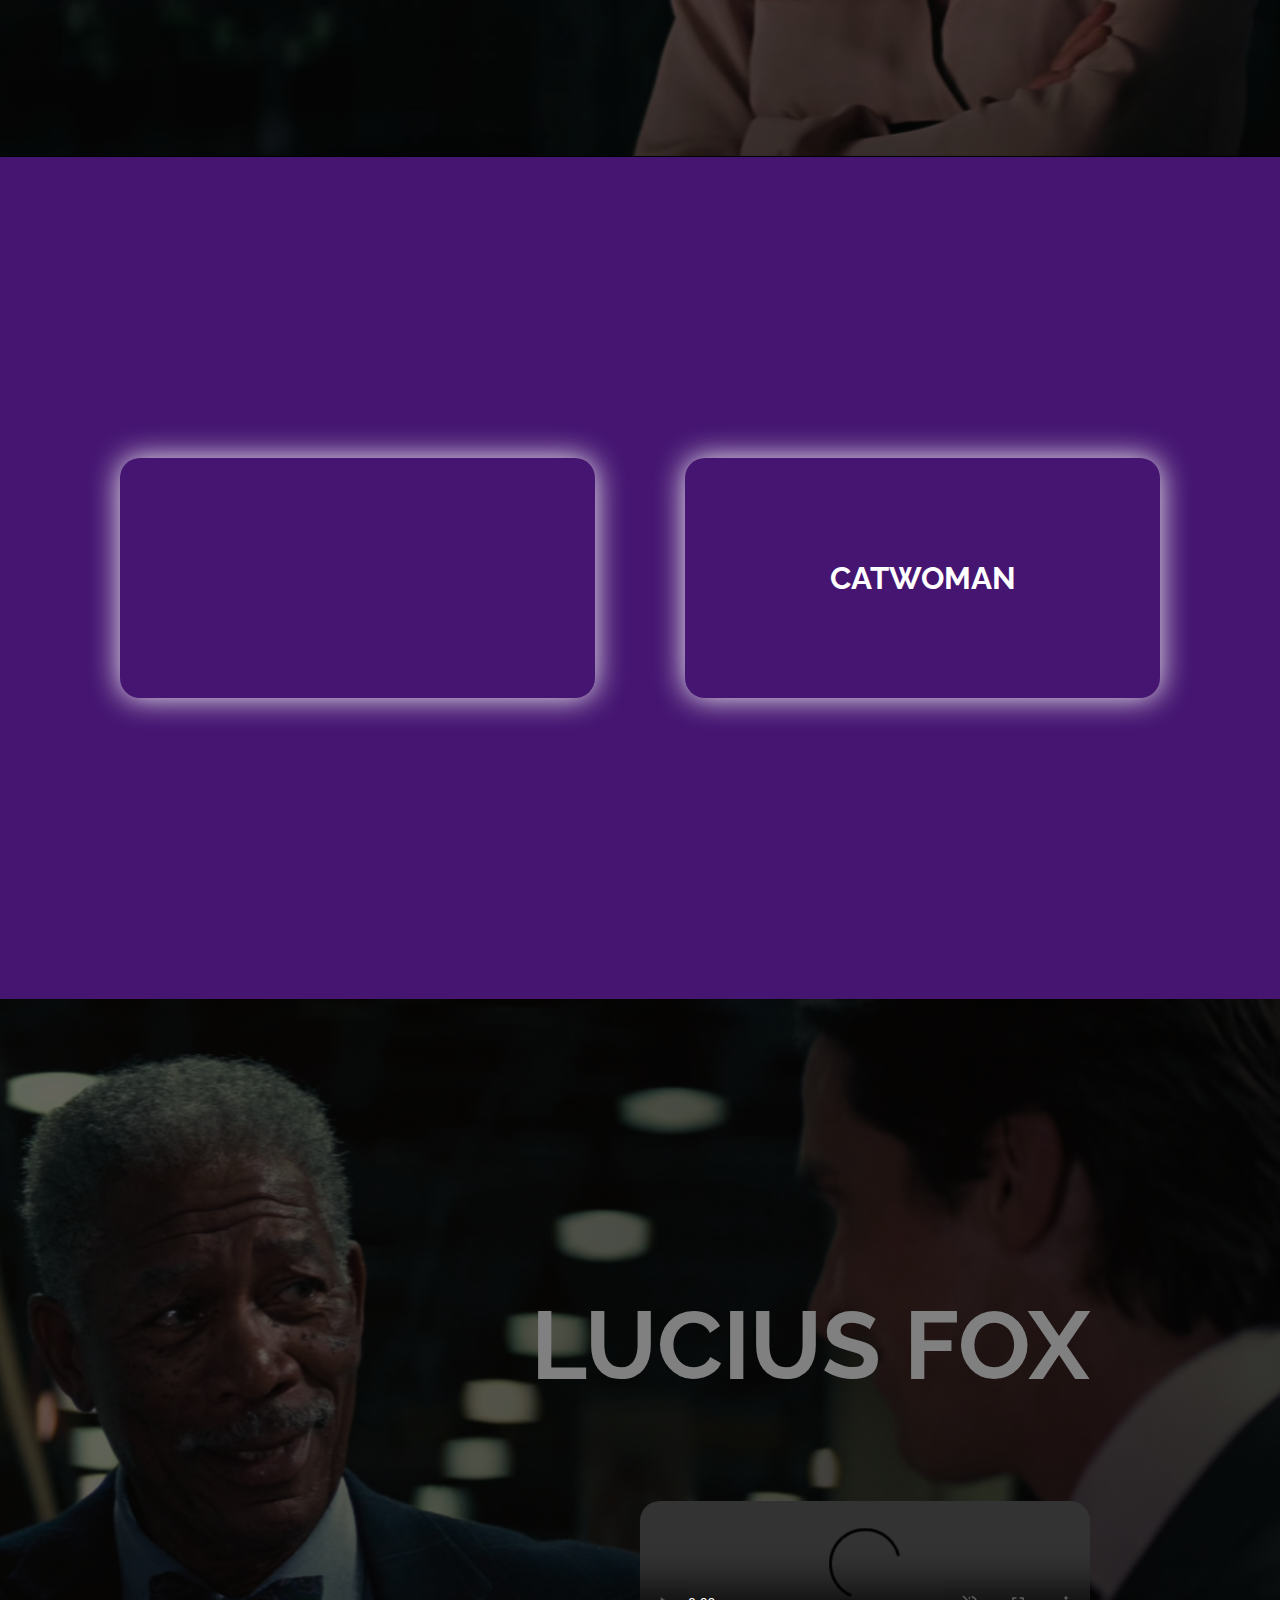
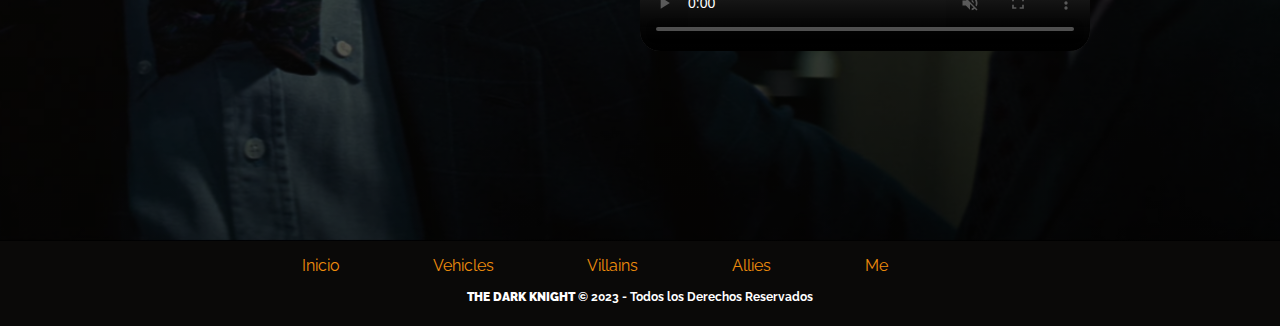
==== commit a669ce13: "página de Villains terminada. Section Joker y Dent finalizados" ====
--- a/html/allies.html
+++ b/html/allies.html
@@ -49,7 +49,7 @@
 
             <section class="sectionWomen">
                 <div class="rachel">
-                <h2>RACHEL</h2>
+                <!-- <h2>GORDON</h2> -->
                 </div>
                 <div class="catwoman">
                     <h2>CATWOMAN</h2>
@@ -58,7 +58,10 @@
 
             
             <section class="sectionFox">
-                <h2> Lucius Fox</h2>
+                <div class="div3">
+                    <h2> LUCIUS FOX </h2>
+                    <video src="../videos/luciusEdit.mp4" controls autoplay loop muted class="video3"></video>
+                    </div>
             </section>
 
 
--- a/css/allies.css
+++ b/css/allies.css
@@ -11,6 +11,7 @@
   padding: 1rem 0%;
   background: #0a0908;
   padding-bottom: 20px;
+  min-width: 400px;
 }
 .header .containerNavLogo {
   display: flex;
@@ -35,6 +36,7 @@
   grid-template-rows: repeat(4, 1fr);
   grid-template-columns: repeat(3, 1fr);
   color: white;
+  min-width: 400px;
 }
 .containerAllies .sectionAlfred {
   grid-column: 1/4;
@@ -74,20 +76,25 @@
 .containerAllies .rachelLetter {
   grid-column: 1/4;
   grid-row: 2/3;
-  background: linear-gradient(to right, rgba(0, 0, 0, 0.5), rgba(0, 0, 0, 0.5)), url(../img/rachelVG2.png);
+  background: linear-gradient(to right, rgba(0, 0, 0, 0.4), rgba(0, 0, 0, 0.4)), url(../img/rachelVG2.png);
   background-repeat: no-repeat;
   background-position: center center;
   background-size: cover;
+  display: flex;
+  flex-direction: column;
+  align-items: flex-start;
 }
 .containerAllies .rachelLetter .div2 {
   display: flex;
-  align-items: center;
+  align-items: flex-start;
+  justify-content: center;
   flex-direction: column;
   padding: 190px;
   gap: 100px;
+  width: 100vw;
 }
 .containerAllies .rachelLetter .div2 .video2 {
-  height: 40%;
+  height: auto;
   width: 50%;
   border-radius: 20px;
   transition: 0.7s;
@@ -97,8 +104,9 @@
   box-shadow: 0 0 100px #73403C;
 }
 .containerAllies .rachelLetter .div2 h2 {
+  margin-left: 6%;
   padding-top: 100px;
-  font-size: 300%;
+  font-size: 380%;
   text-align: center;
   color: grey;
   transition: 0.7s;
@@ -114,7 +122,7 @@
   grid-template-columns: 1fr 1fr;
   grid-template-rows: 1fr;
   align-items: center;
-  background: linear-gradient(to right, rgba(0, 0, 0, 0.3), rgba(0, 0, 0, 0.3)), url(../img/batman1.jpg);
+  background: linear-gradient(to right, rgba(0, 0, 0, 0.5), rgba(0, 0, 0, 0.5)), url(../img/batman1.jpg);
   background-repeat: no-repeat;
   background-position: center center;
   background-size: cover;
@@ -126,7 +134,7 @@
   position: relative;
   transition: 0.7s;
   border-radius: 20px;
-  background-image: url(../img/rachel01.png);
+  background-image: url(../img/gordonPoster.jpg);
   background-repeat: no-repeat;
   /* background-position: center center; */
   background-size: cover;
@@ -144,7 +152,11 @@
   position: relative;
   box-shadow: 0 0 300px #EE8C0C;
   height: 100%;
-  background-image: url(../img/rachelPoster.jpg);
+  background-image: url(../img/gordonPoster.jpg);
+}
+.containerAllies .sectionWomen .rachel h2 {
+  font-size: 200%;
+  color: #0a0908;
 }
 .containerAllies .sectionWomen .catwoman {
   margin: 0px;
@@ -173,7 +185,7 @@
   background-color: brown;
   grid-column: 1/4;
   grid-row: 4/5;
-  background: linear-gradient(to right, rgba(0, 0, 0, 0.3), rgba(0, 0, 0, 0.3)), url(../img/fox5.png);
+  background: linear-gradient(to right, rgba(0, 0, 0, 0.6), rgba(0, 0, 0, 0.8)), url(../img/foxStillFrame3.png);
   background-repeat: no-repeat;
   background-position: center center;
   background-size: cover;
@@ -182,12 +194,43 @@
   align-items: center;
   justify-content: center;
   text-align: center;
+}
+.containerAllies .sectionFox .div3 {
+  display: flex;
+  align-items: flex-end;
+  justify-content: center;
+  flex-direction: column;
+  padding: 190px;
+  gap: 100px;
+  width: 100vw;
+}
+.containerAllies .sectionFox .div3 .video3 {
+  height: auto;
+  width: 50%;
+  border-radius: 20px;
+  transition: 0.7s;
+  justify-content: flex-end;
+}
+.containerAllies .sectionFox .div3 .video3:hover {
+  box-shadow: 0 0 100px #73403C;
+}
+.containerAllies .sectionFox .div3 h2 {
+  margin-left: 6%;
+  padding-top: 100px;
+  font-size: 300%;
+  text-align: center;
+  color: grey;
+  transition: 0.7s;
+}
+.containerAllies .sectionFox .div3 h2:hover {
+  color: #73403C;
 }
 
 .pie-pagina {
   width: 100%;
   background-color: #0a0908;
   text-align: center;
+  min-width: 400px;
 }
 .pie-pagina .grupo-2 {
   background-color: #0a0908;
@@ -206,12 +249,112 @@
   margin-bottom: 7px;
   padding-top: 15px;
 }
-@media screen and (max-width: 800px) {
-  .pie-pagina .grupo-1 {
-    width: 90%;
-    grid-template-columns: repeat(1, 1fr);
-    grid-gap: 30px;
-    padding: 35px 0px;
+
+/*-------------------------------------------------TABLETS----------------------------------------------*/
+@media only screen and (max-width: 768px) {
+  .header {
+    padding: 1rem 0%;
+    background: #0a0908;
+    padding-bottom: 20px;
+    font-size: 50%;
+  }
+  .header .containerNavLogo {
+    display: flex;
+    justify-content: space-between;
+    align-items: center;
+    color: #EE8C0C;
+  }
+  .header .containerNavLogo .navigation ul li {
+    color: #EE8C0C;
+    display: inline-block;
+  }
+  .header .containerNavLogo .navigation ul li a {
+    display: block;
+    padding: 0.5rem 1rem;
+    text-decoration-line: none;
+    color: #EE8C0C;
+  }
+  .containerAllies .sectionAlfred {
+    background: linear-gradient(to right, rgba(0, 0, 0, 0.3), rgba(0, 0, 0, 0.3)), url(../img/alfredOscuroSketch.png);
+    background-repeat: no-repeat;
+    background-position: left center;
+    background-size: cover;
+  }
+  .containerAllies .sectionAlfred .div1 {
+    display: flex;
+    height: 100vh;
+    width: 100vw;
+  }
+  .containerAllies .sectionAlfred .div1 .video1 {
+    transition: 0.7s;
+  }
+  .containerAllies .sectionAlfred .div1 .video1:hover {
+    box-shadow: 0 0 100px #000000;
+  }
+  .containerAllies .sectionAlfred .div1 h2 {
+    transition: 0.7s;
+  }
+  .containerAllies .sectionAlfred .div1 h2:hover {
+    color: #0a1a2a;
+  }
+}
+/*-------------------------------------------------Celulares----------------------------------------------*/
+@media screen and (min-width: 460px) and (max-width: 480px) {
+  .header {
+    padding: 1rem 0%;
+    background: #0a0908;
+    padding-bottom: 20px;
+    font-size: 30%;
+  }
+  .header .containerNavLogo {
+    display: flex;
+    justify-content: space-between;
+    align-items: center;
+    color: #EE8C0C;
+  }
+  .header .containerNavLogo .navigation ul li {
+    color: #EE8C0C;
+    display: inline-block;
+  }
+  .header .containerNavLogo .navigation ul li a {
+    display: block;
+    padding: 0.5rem 1rem;
+    text-decoration-line: none;
+    color: #EE8C0C;
+  }
+  .containerAllies .sectionAlfred {
+    background: linear-gradient(to right, rgba(0, 0, 0, 0.3), rgba(0, 0, 0, 0.3)), url(../img/alfredOscuroSketch.png);
+    background-repeat: no-repeat;
+    background-position: 30% 60%;
+    background-size: cover;
+  }
+  .containerAllies .sectionAlfred .div1 {
+    display: flex;
+    align-items: center;
+    justify-content: center;
+    flex-direction: column;
+    height: 600px;
+    width: 480px;
+    gap: 50px;
+  }
+  .containerAllies .sectionAlfred .div1 .video1 {
+    height: 40%;
+    width: 40%;
+    border-radius: 20px;
+    transition: 0.7s;
+  }
+  .containerAllies .sectionAlfred .div1 .video1:hover {
+    box-shadow: 0 0 100px #000000;
+  }
+  .containerAllies .sectionAlfred .div1 h2 {
+    padding-top: 100px;
+    font-size: 300%;
+    text-align: center;
+    color: grey;
+    transition: 0.7s;
+  }
+  .containerAllies .sectionAlfred .div1 h2:hover {
+    color: #0a1a2a;
   }
 }
 
